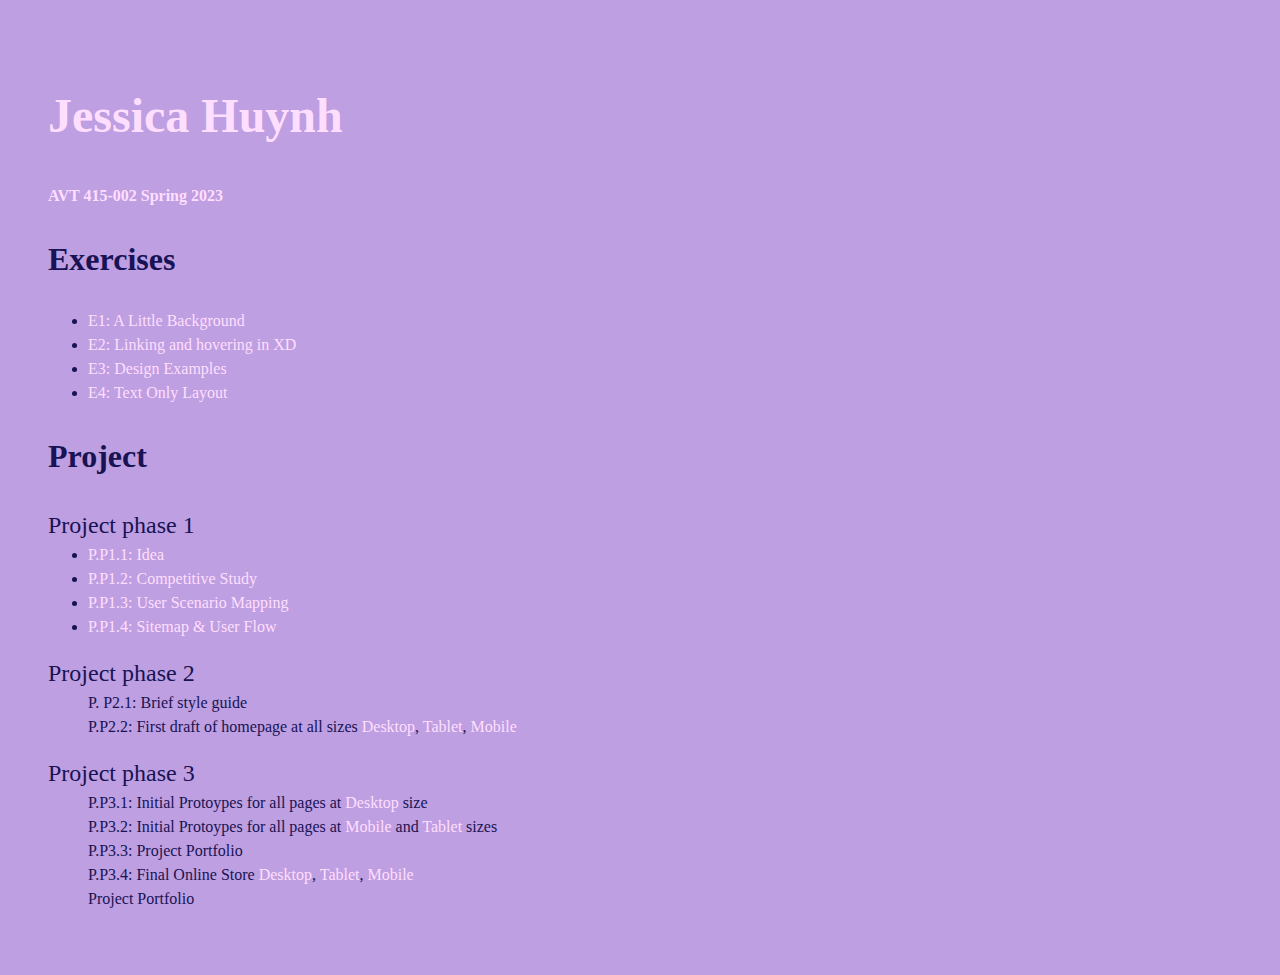
==== index.html @ 67f86a7f "Add files via upload" ====
<!doctype html>
<html>
<head>
<meta charset="UTF-8">
<title>Course work of Shanshan Cui</title>
<link rel="stylesheet" href="main.css">
</head>

<body>
<h1>Jessica Huynh</h1>
	<h4>AVT 415-002 Spring 2023</h4>
		<div class="column"><h2>Exercises</h2>
			<ul>
				<li><a href="https://xd.adobe.com/view/8df154a0-4241-477f-bcfc-da7914c170d7-d8a2/">E1: A Little Background</a></li>
				<li><a href="https://xd.adobe.com/view/8df154a0-4241-477f-bcfc-da7914c170d7-d8a2/">E2: Linking and hovering in XD</a></li>
				<li><a href="https://xd.adobe.com/view/5c8fcebc-9e14-4f8b-9283-c0501d2df730-09dc/">E3: Design Examples</a></li>
				<li><a href="ex/e4.html">E4: Text Only Layout</a></li>
			</ul>
		</div>

	<div class="column">
		<h2>Project</h2>
			<dl>
				<dt>Project phase 1</dt>
				<ul>
			<li><a href="p_process/PP11.html">P.P1.1: Idea</a></dd>
					<li><a href="https://xd.adobe.com/view/724c9e51-5844-4476-9206-806428958247-271f/">P.P1.2: Competitive Study</a></dd>
					<li><a href="p_process/PP13.html">P.P1.3: User Scenario Mapping</a></dd>
					<li><a href="https://xd.adobe.com/view/cb547672-a48b-4000-903b-66a03e3cf889-9e07/">P.P1.4: Sitemap & User Flow</a></li>
			<dd></dd>
			</dl>
			<dl>
				<dt>Project phase 2</dt>
			<dd>P. P2.1: Brief style guide
			</dd>
			<dd>P.P2.2: First draft of homepage at all sizes <a href="#">Desktop</a>, <a href="#"> Tablet</a>, <a href="#"> Mobile</a> </dd>
			</dl>
			<dl>
				<dt>Project phase 3</dt>
			<dd>P.P3.1: Initial Protoypes for all pages at <a href="#">Desktop </a>size </dd>
			<dd>P.P3.2: Initial Protoypes for all pages at <a href="#">Mobile</a> and <a href="#">Tablet</a> sizes</dd>
			<dd>P.P3.3: Project Portfolio</dd>
			<dd>P.P3.4: Final Online Store <a href="#">Desktop</a>, <a href="#"> Tablet</a>, <a href="#"> Mobile</a></dd>
			<dd>Project Portfolio</dd>
			</ul>
</body>
</html>
---- main.css ----
@charset "UTF-8";
/* CSS Document */

html {font-size: 100%;} /*16px*/

body {
  background-color: #BE9FE1;
  color: #181354;
  padding: 40px;
  line-height: 1.50;
  background-size: cover;
}
h1 {

  font-family: 'Montserrat';
  font-size: 3em;
  color: #FEDEFF;
}

h2 {
  font-family: 'Trebuchet MS';
  font-size: 2em;

}

h4 {font-size: 1em;
font-family: 'Montserrat';
color: #FEDEFF;

}

dt {
	font-family: 'Trebuchet MS';
	font-size: 1.5em;
	font-weight: semibold;
}

dd {
    font-family: 'Montserrat';
    font-size: 1em;
    font-weight: light;

}

ul {
    font-family: 'Montserrat';
    font-size: 1em;
    font-weight: light;

}
a {
  text-decoration: none; /* this gets rid of the default underline */
}
a:link {
  color: #FEDEFF;
}
a:visited {
  color: #F9F9F9;
}
a:hover {
  color: #E5E0FF;
}
a:active {
  color: #E5E0FF;
}
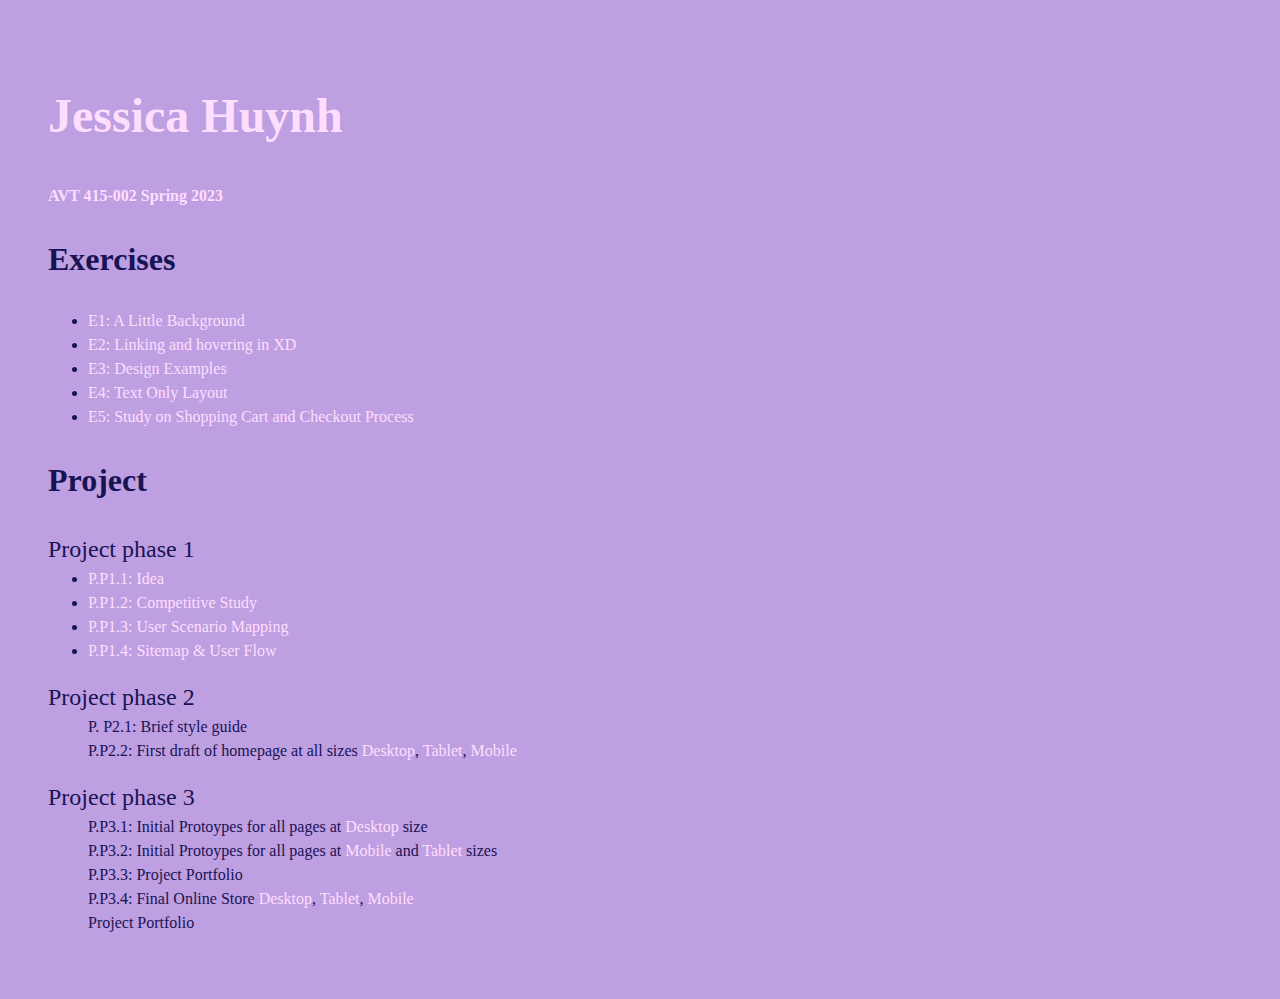
==== commit 1c3647b7: "Add files via upload" ====
--- a/index.html
+++ b/index.html
@@ -15,6 +15,7 @@
 				<li><a href="https://xd.adobe.com/view/8df154a0-4241-477f-bcfc-da7914c170d7-d8a2/">E2: Linking and hovering in XD</a></li>
 				<li><a href="https://xd.adobe.com/view/5c8fcebc-9e14-4f8b-9283-c0501d2df730-09dc/">E3: Design Examples</a></li>
 				<li><a href="ex/e4.html">E4: Text Only Layout</a></li>
+				<li><a href="https://xd.adobe.com/view/6e45160d-1fdb-4935-8131-4db89f70a8a4-3b16/">E5: Study on Shopping Cart and Checkout Process</a></li>
 			</ul>
 		</div>
 
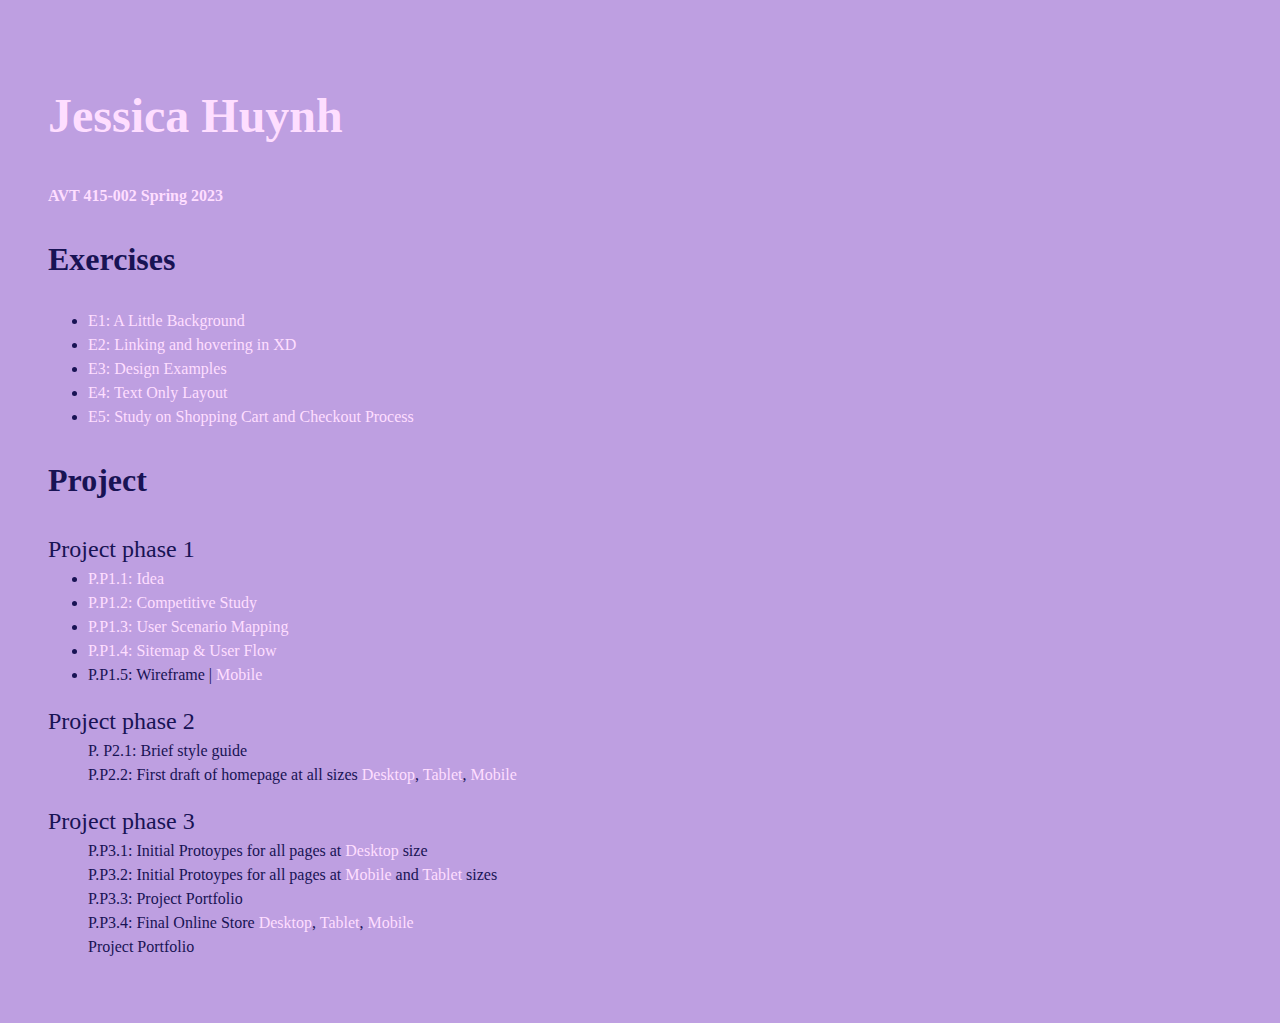
==== commit a03ef09a: "Add files via upload" ====
--- a/index.html
+++ b/index.html
@@ -27,7 +27,8 @@
 			<li><a href="p_process/PP11.html">P.P1.1: Idea</a></dd>
 					<li><a href="https://xd.adobe.com/view/724c9e51-5844-4476-9206-806428958247-271f/">P.P1.2: Competitive Study</a></dd>
 					<li><a href="p_process/PP13.html">P.P1.3: User Scenario Mapping</a></dd>
-					<li><a href="https://xd.adobe.com/view/cb547672-a48b-4000-903b-66a03e3cf889-9e07/">P.P1.4: Sitemap & User Flow</a></li>
+					<li><a href="https://xd.adobe.com/view/cb547672-a48b-4000-903b-66a03e3cf889-9e07/">P.P1.4: Sitemap & User Flow</a></dd>
+					<li>P.P1.5: Wireframe | <a href="https://xd.adobe.com/view/119a907a-1e33-4cd5-b394-c3544f88a9b1-44c9/">Mobile </a></dd>
 			<dd></dd>
 			</dl>
 			<dl>
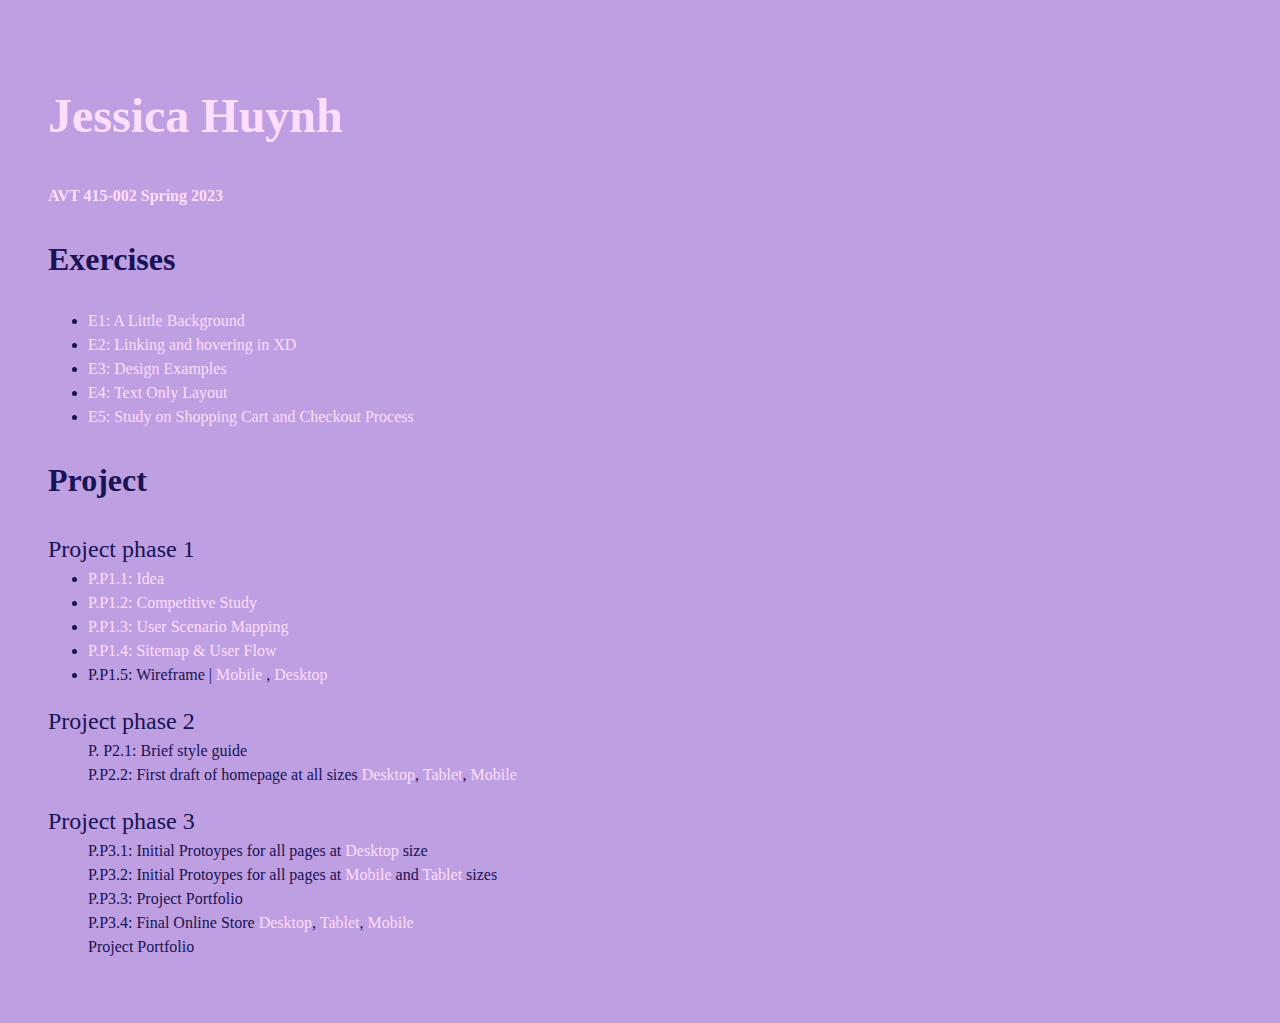
==== commit 3c3a9329: "Add files via upload" ====
--- a/index.html
+++ b/index.html
@@ -28,7 +28,7 @@
 					<li><a href="https://xd.adobe.com/view/724c9e51-5844-4476-9206-806428958247-271f/">P.P1.2: Competitive Study</a></dd>
 					<li><a href="p_process/PP13.html">P.P1.3: User Scenario Mapping</a></dd>
 					<li><a href="https://xd.adobe.com/view/cb547672-a48b-4000-903b-66a03e3cf889-9e07/">P.P1.4: Sitemap & User Flow</a></dd>
-					<li>P.P1.5: Wireframe | <a href="https://xd.adobe.com/view/119a907a-1e33-4cd5-b394-c3544f88a9b1-44c9/">Mobile </a></dd>
+					<li>P.P1.5: Wireframe | <a href="https://xd.adobe.com/view/119a907a-1e33-4cd5-b394-c3544f88a9b1-44c9/">Mobile </a>, <a href="https://xd.adobe.com/view/a27e5ff6-c6bf-4a91-9ecc-0310af6cc034-f72d/">Desktop</a></dd>
 			<dd></dd>
 			</dl>
 			<dl>
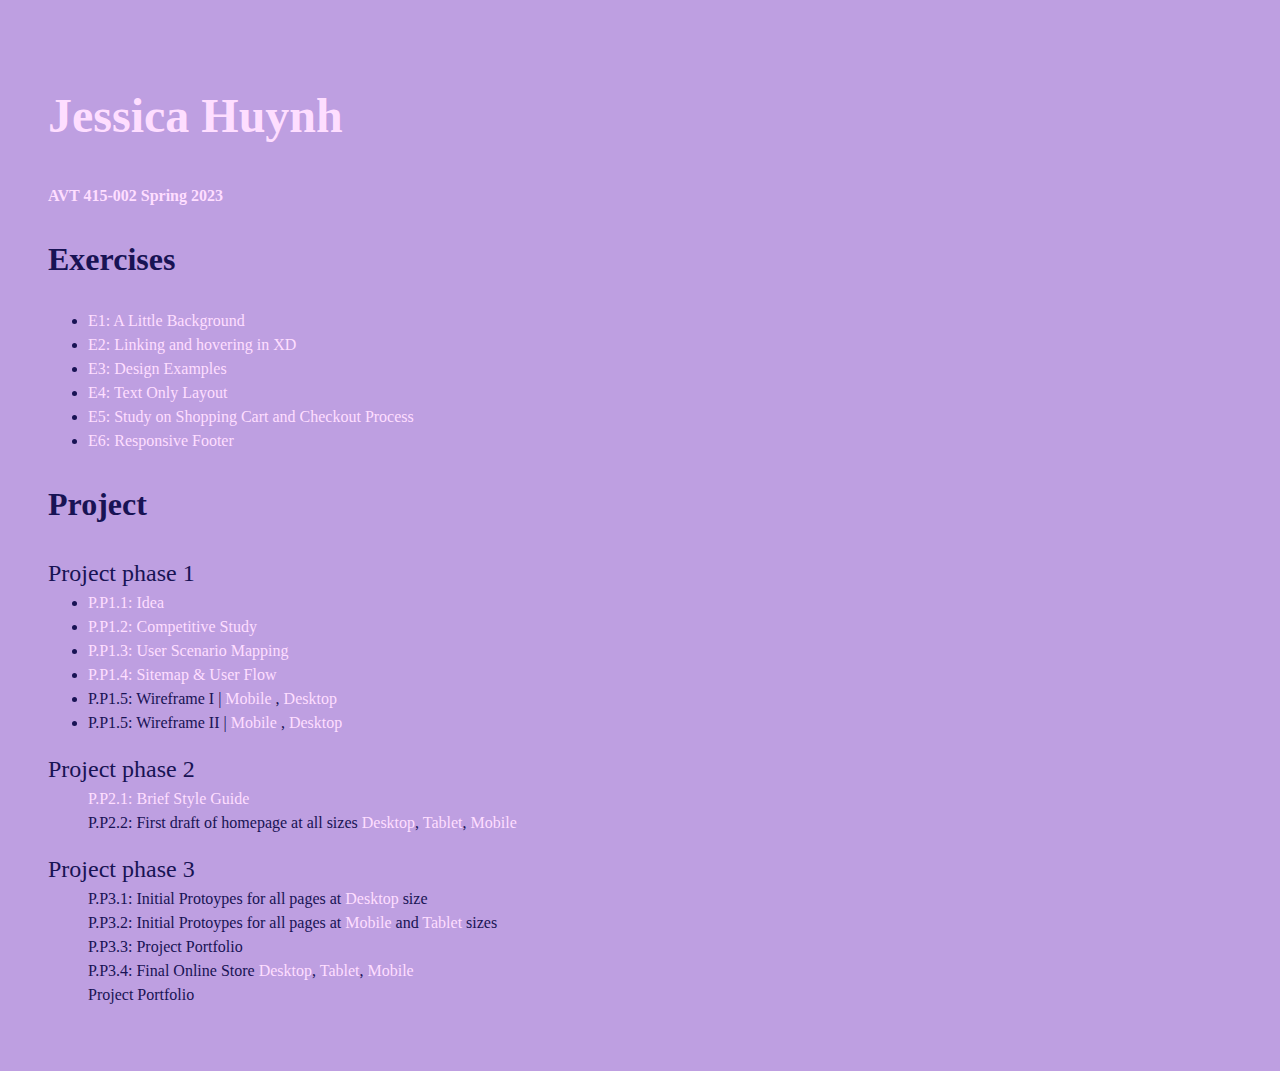
==== commit a461270a: "Add files via upload" ====
--- a/index.html
+++ b/index.html
@@ -16,6 +16,7 @@
 				<li><a href="https://xd.adobe.com/view/5c8fcebc-9e14-4f8b-9283-c0501d2df730-09dc/">E3: Design Examples</a></li>
 				<li><a href="ex/e4.html">E4: Text Only Layout</a></li>
 				<li><a href="https://xd.adobe.com/view/6e45160d-1fdb-4935-8131-4db89f70a8a4-3b16/">E5: Study on Shopping Cart and Checkout Process</a></li>
+				<li><a href="ex/E6.html">E6: Responsive Footer</a></li>
 			</ul>
 		</div>
 
@@ -28,14 +29,15 @@
 					<li><a href="https://xd.adobe.com/view/724c9e51-5844-4476-9206-806428958247-271f/">P.P1.2: Competitive Study</a></dd>
 					<li><a href="p_process/PP13.html">P.P1.3: User Scenario Mapping</a></dd>
 					<li><a href="https://xd.adobe.com/view/cb547672-a48b-4000-903b-66a03e3cf889-9e07/">P.P1.4: Sitemap & User Flow</a></dd>
-					<li>P.P1.5: Wireframe | <a href="https://xd.adobe.com/view/119a907a-1e33-4cd5-b394-c3544f88a9b1-44c9/">Mobile </a>, <a href="https://xd.adobe.com/view/a27e5ff6-c6bf-4a91-9ecc-0310af6cc034-f72d/">Desktop</a></dd>
+					<li>P.P1.5: Wireframe I | <a href="https://xd.adobe.com/view/119a907a-1e33-4cd5-b394-c3544f88a9b1-44c9/">Mobile </a>, <a href="https://xd.adobe.com/view/a27e5ff6-c6bf-4a91-9ecc-0310af6cc034-f72d/">Desktop</a></dd>
+					<li>P.P1.5: Wireframe II | <a href="https://xd.adobe.com/view/2828e10e-afc5-486f-9605-776414dfae7e-7d7b/">Mobile </a>, <a href="https://xd.adobe.com/view/429c1002-5356-42a2-9330-492fe128d851-17cf/">Desktop</a></dd>
 			<dd></dd>
 			</dl>
 			<dl>
 				<dt>Project phase 2</dt>
-			<dd>P. P2.1: Brief style guide
+			<dd><a href="https://xd.adobe.com/view/6617a569-5f71-4160-8b08-a1ab12d14ee0-3344/">P.P2.1: Brief Style Guide</a></dd>
 			</dd>
-			<dd>P.P2.2: First draft of homepage at all sizes <a href="#">Desktop</a>, <a href="#"> Tablet</a>, <a href="#"> Mobile</a> </dd>
+			<dd>P.P2.2: First draft of homepage at all sizes <a href="https://xd.adobe.com/view/f8ac30ef-dcbe-4679-90a1-9b282e9c78d8-adff/">Desktop</a>, <a href="https://xd.adobe.com/view/222a01b6-f4d1-49fd-91e6-6e20922a25fa-7779/"> Tablet</a>, <a href="https://xd.adobe.com/view/2d444c10-efc5-45b6-8aeb-ad874cd33cd0-7817/"> Mobile</a> </dd>
 			</dl>
 			<dl>
 				<dt>Project phase 3</dt>
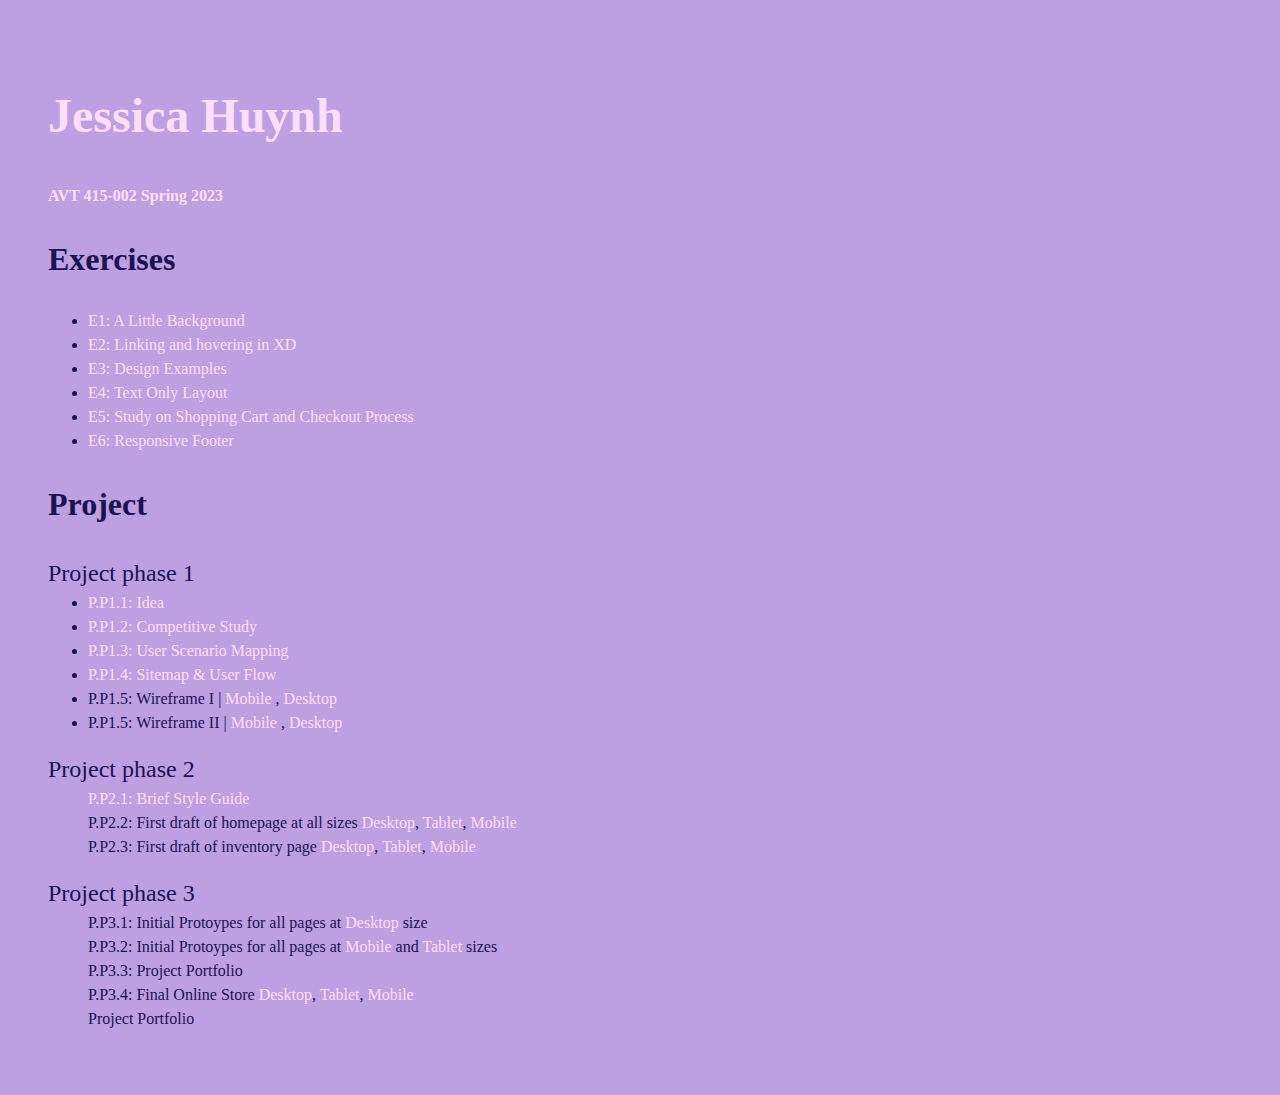
==== commit a895ef2a: "Add files via upload" ====
--- a/index.html
+++ b/index.html
@@ -38,6 +38,7 @@
 			<dd><a href="https://xd.adobe.com/view/6617a569-5f71-4160-8b08-a1ab12d14ee0-3344/">P.P2.1: Brief Style Guide</a></dd>
 			</dd>
 			<dd>P.P2.2: First draft of homepage at all sizes <a href="https://xd.adobe.com/view/f8ac30ef-dcbe-4679-90a1-9b282e9c78d8-adff/">Desktop</a>, <a href="https://xd.adobe.com/view/222a01b6-f4d1-49fd-91e6-6e20922a25fa-7779/"> Tablet</a>, <a href="https://xd.adobe.com/view/2d444c10-efc5-45b6-8aeb-ad874cd33cd0-7817/"> Mobile</a> </dd>
+			<dd>P.P2.3: First draft of inventory page <a href="https://xd.adobe.com/view/a4c1ae3f-7f60-46bb-a105-b20f79de2fe0-f192/"> Desktop</a>, <a href="https://xd.adobe.com/view/1ae4ad2d-f510-4f41-863d-6764c9c6dcbc-4fb7/"> Tablet</a>, <a href="https://xd.adobe.com/view/1d6231ea-2874-4516-a3a7-378508e85096-4831/"> Mobile</a></dd>
 			</dl>
 			<dl>
 				<dt>Project phase 3</dt>
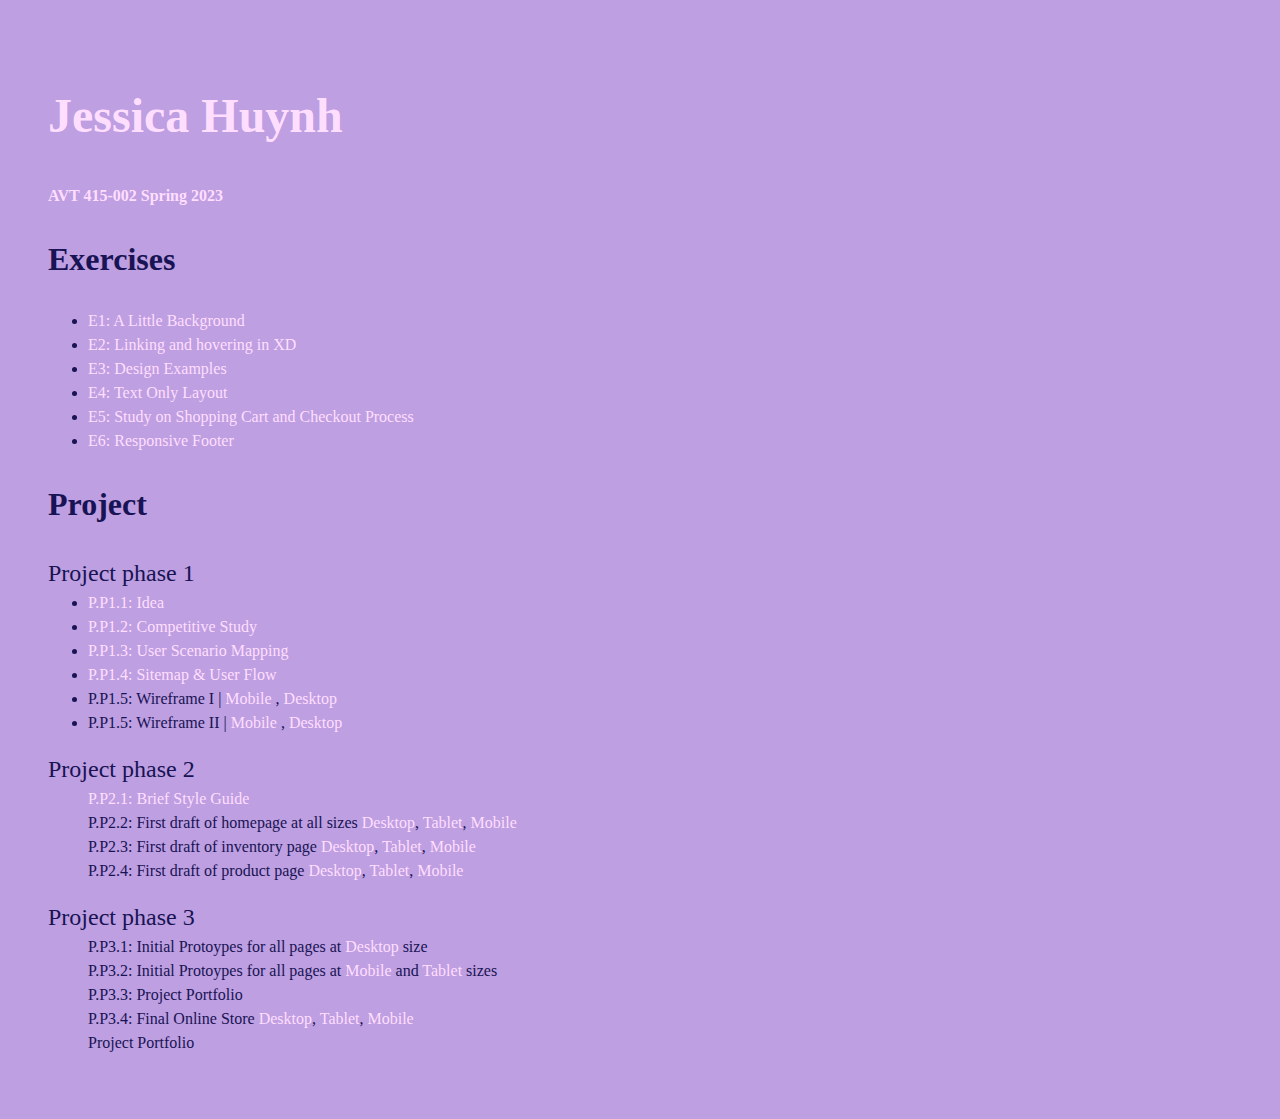
==== commit 59069116: "Add files via upload" ====
--- a/index.html
+++ b/index.html
@@ -39,6 +39,7 @@
 			</dd>
 			<dd>P.P2.2: First draft of homepage at all sizes <a href="https://xd.adobe.com/view/f8ac30ef-dcbe-4679-90a1-9b282e9c78d8-adff/">Desktop</a>, <a href="https://xd.adobe.com/view/222a01b6-f4d1-49fd-91e6-6e20922a25fa-7779/"> Tablet</a>, <a href="https://xd.adobe.com/view/2d444c10-efc5-45b6-8aeb-ad874cd33cd0-7817/"> Mobile</a> </dd>
 			<dd>P.P2.3: First draft of inventory page <a href="https://xd.adobe.com/view/a4c1ae3f-7f60-46bb-a105-b20f79de2fe0-f192/"> Desktop</a>, <a href="https://xd.adobe.com/view/1ae4ad2d-f510-4f41-863d-6764c9c6dcbc-4fb7/"> Tablet</a>, <a href="https://xd.adobe.com/view/1d6231ea-2874-4516-a3a7-378508e85096-4831/"> Mobile</a></dd>
+			<dd>P.P2.4: First draft of product page <a href="https://xd.adobe.com/view/663a4356-8d6b-41e7-9432-4d433027936a-3369/">Desktop</a>, <a href="https://xd.adobe.com/view/9858a430-718a-4af0-8e21-bc8632b22690-cd0b/"> Tablet</a>, <a href="https://xd.adobe.com/view/de5d2651-ad9e-46c6-b058-a720ca47bd82-8b0e/"> Mobile</a></dd>
 			</dl>
 			<dl>
 				<dt>Project phase 3</dt>
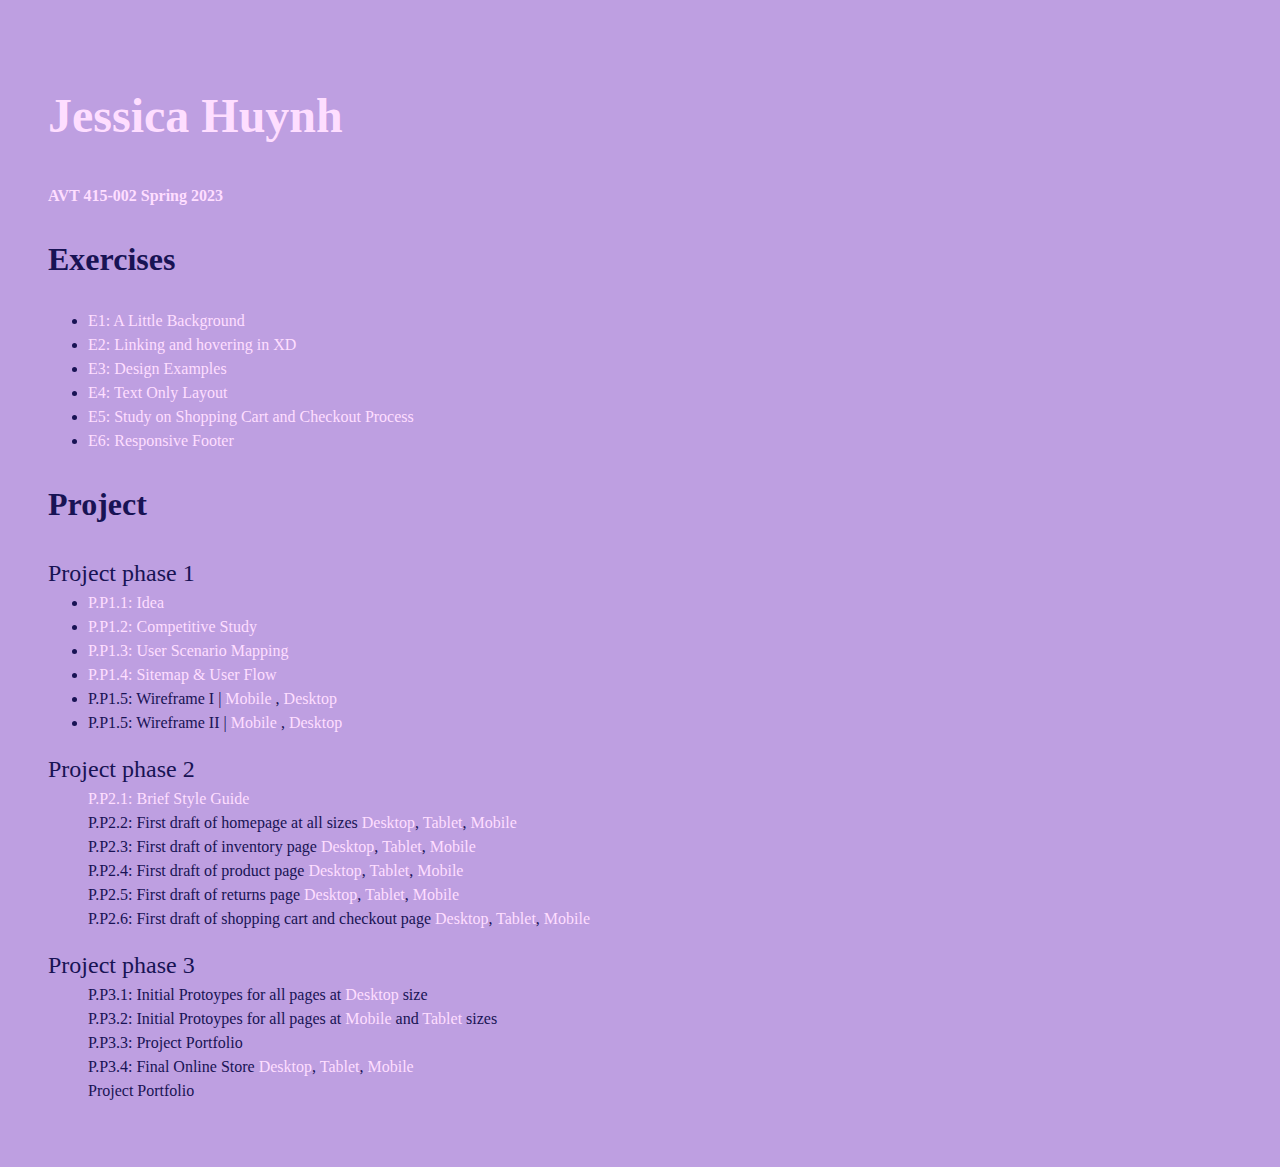
==== commit a4cc7688: "Add files via upload" ====
--- a/index.html
+++ b/index.html
@@ -39,11 +39,13 @@
 			</dd>
 			<dd>P.P2.2: First draft of homepage at all sizes <a href="https://xd.adobe.com/view/f8ac30ef-dcbe-4679-90a1-9b282e9c78d8-adff/">Desktop</a>, <a href="https://xd.adobe.com/view/222a01b6-f4d1-49fd-91e6-6e20922a25fa-7779/"> Tablet</a>, <a href="https://xd.adobe.com/view/2d444c10-efc5-45b6-8aeb-ad874cd33cd0-7817/"> Mobile</a> </dd>
 			<dd>P.P2.3: First draft of inventory page <a href="https://xd.adobe.com/view/a4c1ae3f-7f60-46bb-a105-b20f79de2fe0-f192/"> Desktop</a>, <a href="https://xd.adobe.com/view/1ae4ad2d-f510-4f41-863d-6764c9c6dcbc-4fb7/"> Tablet</a>, <a href="https://xd.adobe.com/view/1d6231ea-2874-4516-a3a7-378508e85096-4831/"> Mobile</a></dd>
-			<dd>P.P2.4: First draft of product page <a href="https://xd.adobe.com/view/663a4356-8d6b-41e7-9432-4d433027936a-3369/">Desktop</a>, <a href="https://xd.adobe.com/view/9858a430-718a-4af0-8e21-bc8632b22690-cd0b/"> Tablet</a>, <a href="https://xd.adobe.com/view/de5d2651-ad9e-46c6-b058-a720ca47bd82-8b0e/"> Mobile</a></dd>
+			<dd>P.P2.4: First draft of product page <a href="https://xd.adobe.com/view/663a4356-8d6b-41e7-9432-4d433027936a-3369/"> Desktop</a>, <a href="https://xd.adobe.com/view/9858a430-718a-4af0-8e21-bc8632b22690-cd0b/"> Tablet</a>, <a href="https://xd.adobe.com/view/de5d2651-ad9e-46c6-b058-a720ca47bd82-8b0e/"> Mobile</a></dd>
+			<dd>P.P2.5: First draft of returns page <a href="https://xd.adobe.com/view/43705935-a033-4b44-9db8-cbd0af309ad3-1623/"> Desktop</a>, <a href="https://xd.adobe.com/view/6e94c712-ca26-40a7-b595-5b6d62a136a9-3bc7/"> Tablet</a>, <a href="https://xd.adobe.com/view/4bd15e80-86ca-4c72-98fb-4b0f38ed5031-1e82/"> Mobile</a></dd>
+			<dd>P.P2.6: First draft of shopping cart and checkout page <a href="https://xd.adobe.com/view/af8bf100-93c9-4b01-ac72-cc468860aa59-fad8/"> Desktop</a>, <a href="https://xd.adobe.com/view/bf6d4b01-214f-4df2-a8b0-396b3a766539-ea3e/"> Tablet</a>, <a href="https://xd.adobe.com/view/c14a35d6-77c6-4e02-b4cb-c7016f00e91b-9419/"> Mobile</a></dd>
 			</dl>
 			<dl>
 				<dt>Project phase 3</dt>
-			<dd>P.P3.1: Initial Protoypes for all pages at <a href="#">Desktop </a>size </dd>
+			<dd>P.P3.1: Initial Protoypes for all pages at <a href="https://xd.adobe.com/view/7bbf8b8b-7a44-4911-9d94-e42e50e02c23-2eec/">Desktop </a>size </dd>
 			<dd>P.P3.2: Initial Protoypes for all pages at <a href="#">Mobile</a> and <a href="#">Tablet</a> sizes</dd>
 			<dd>P.P3.3: Project Portfolio</dd>
 			<dd>P.P3.4: Final Online Store <a href="#">Desktop</a>, <a href="#"> Tablet</a>, <a href="#"> Mobile</a></dd>
